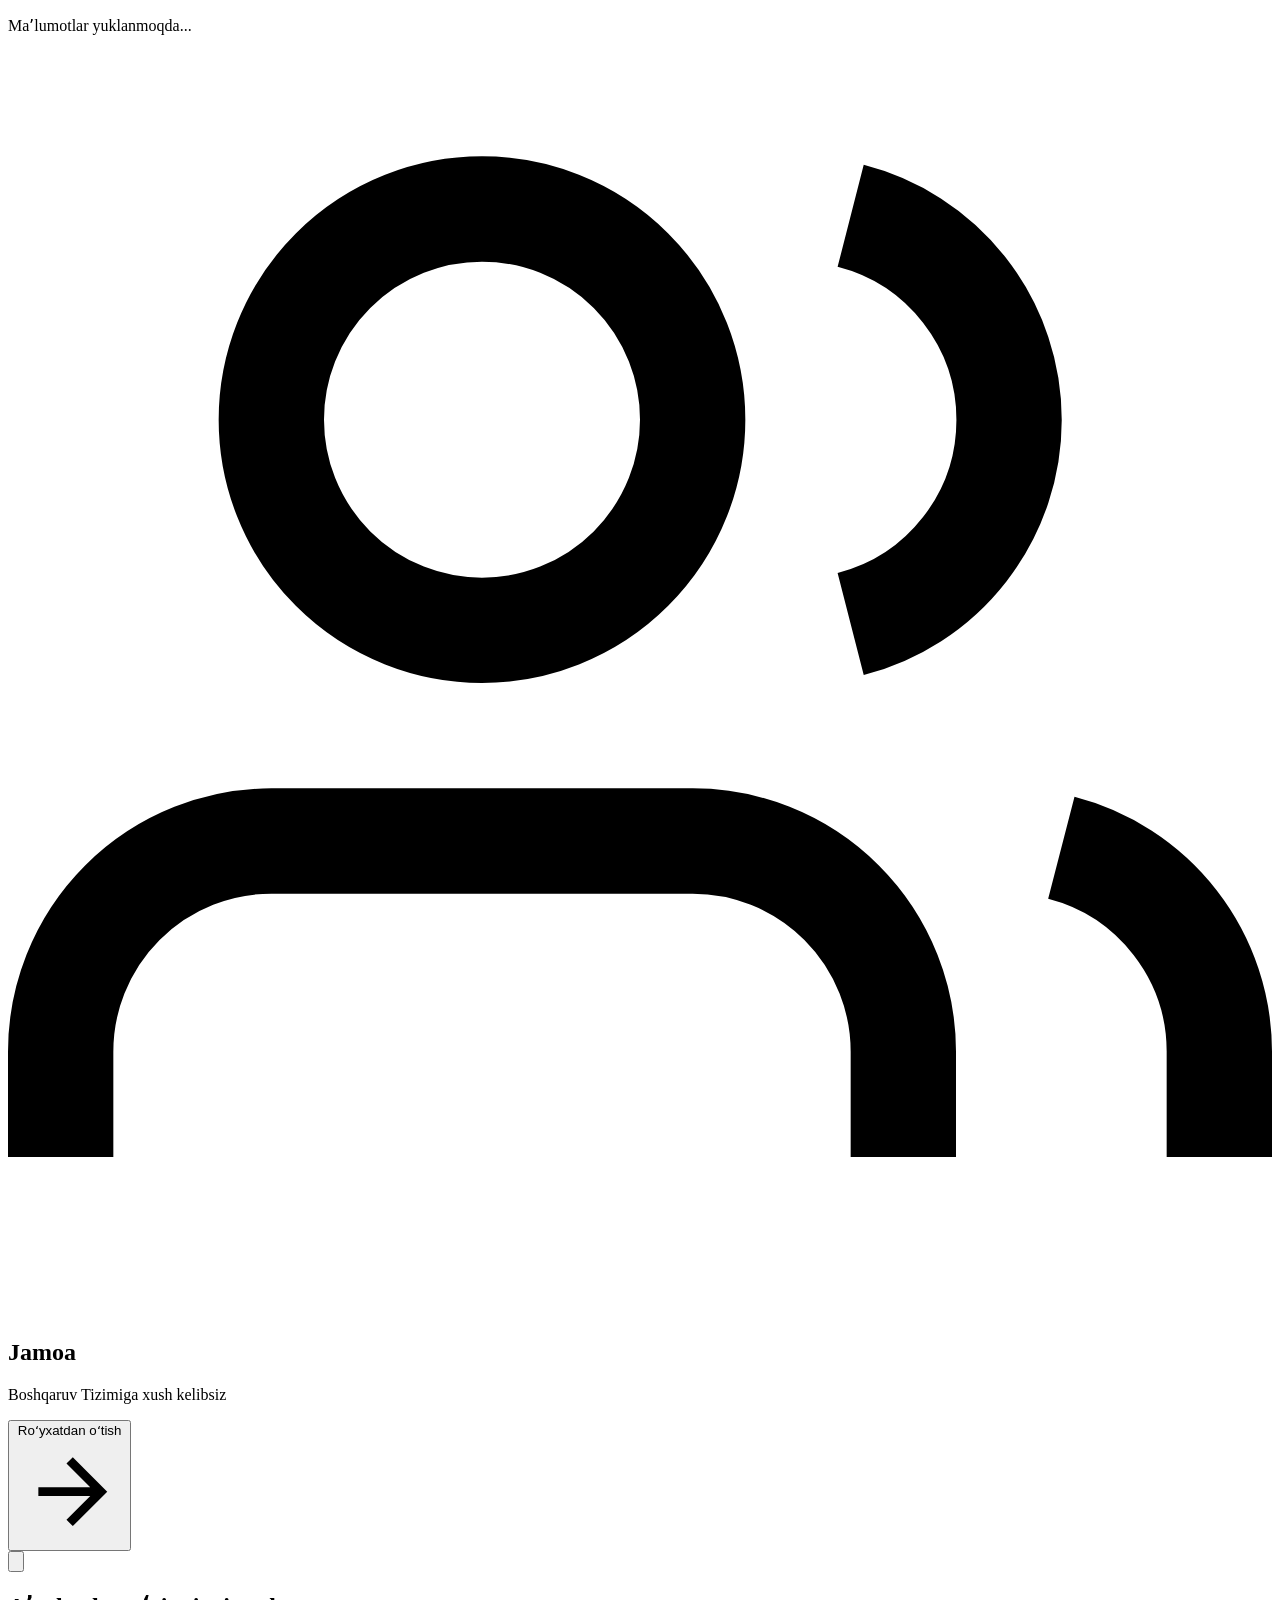
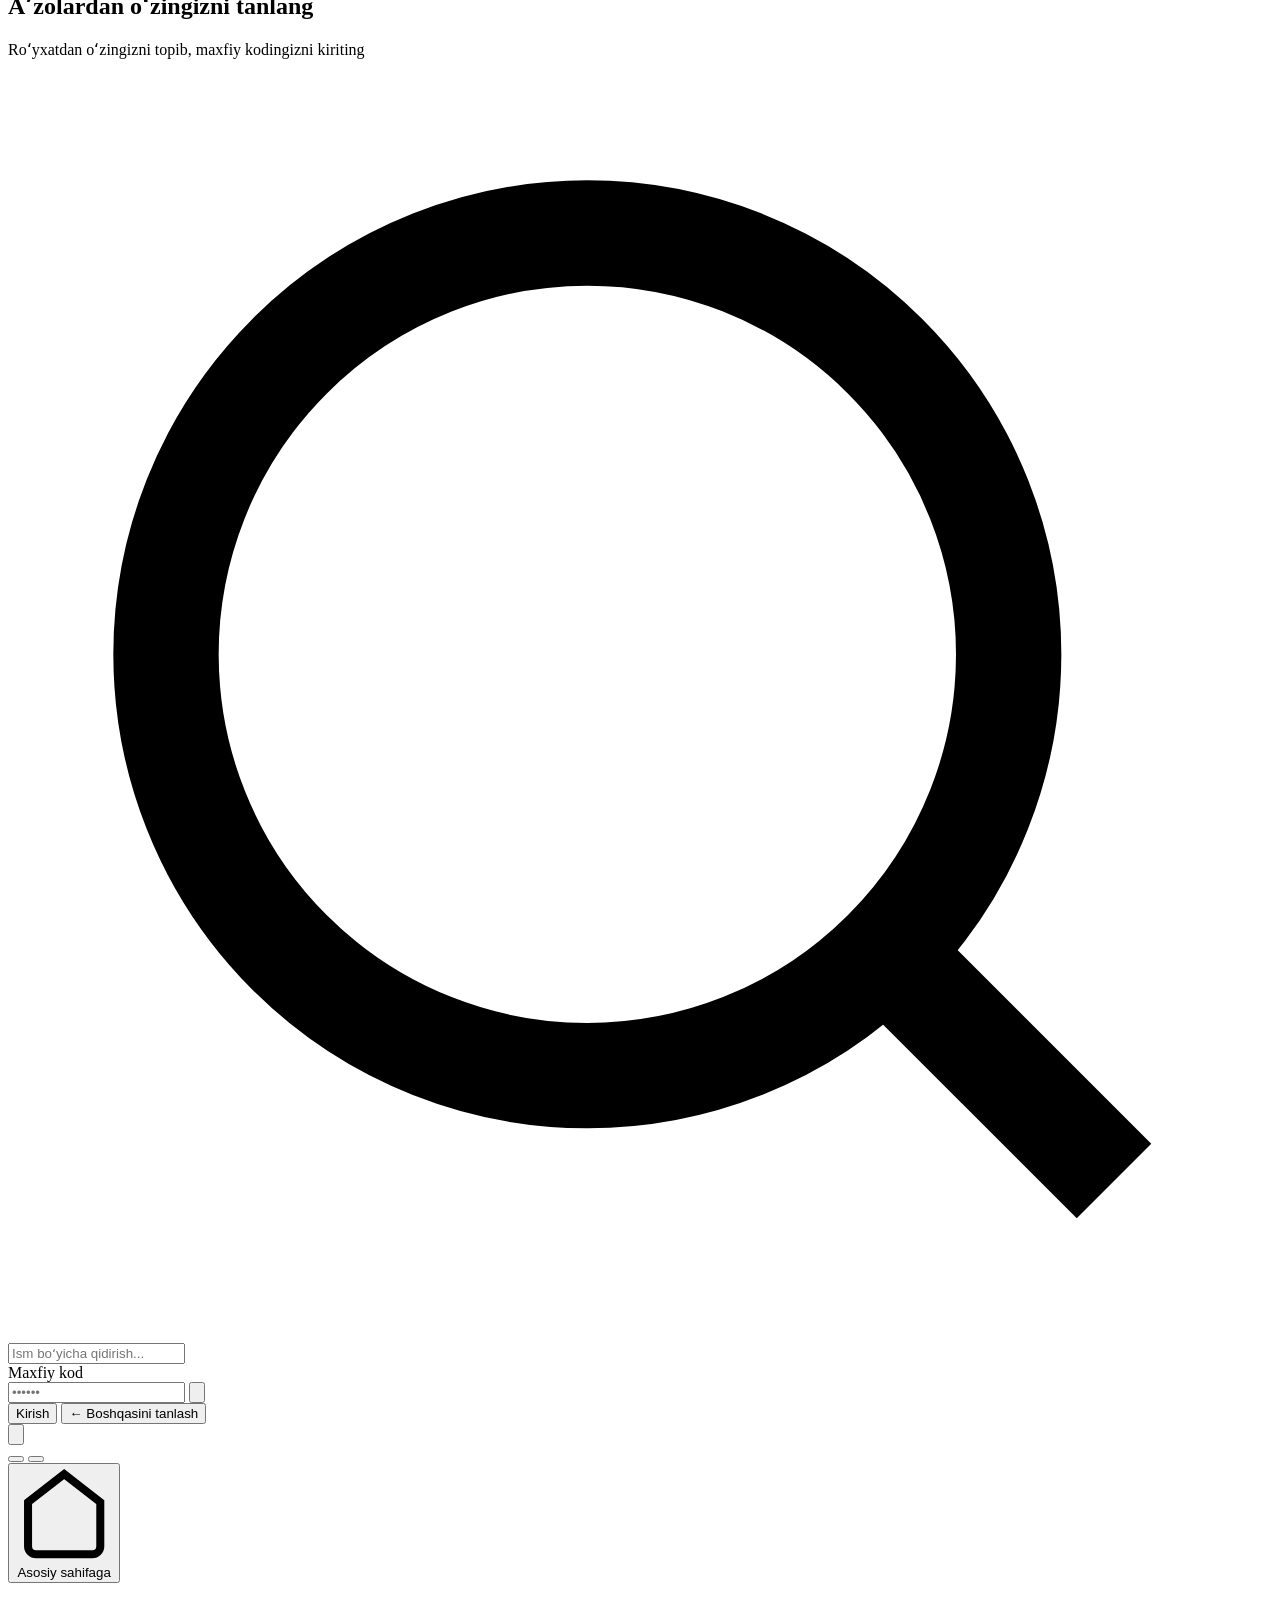
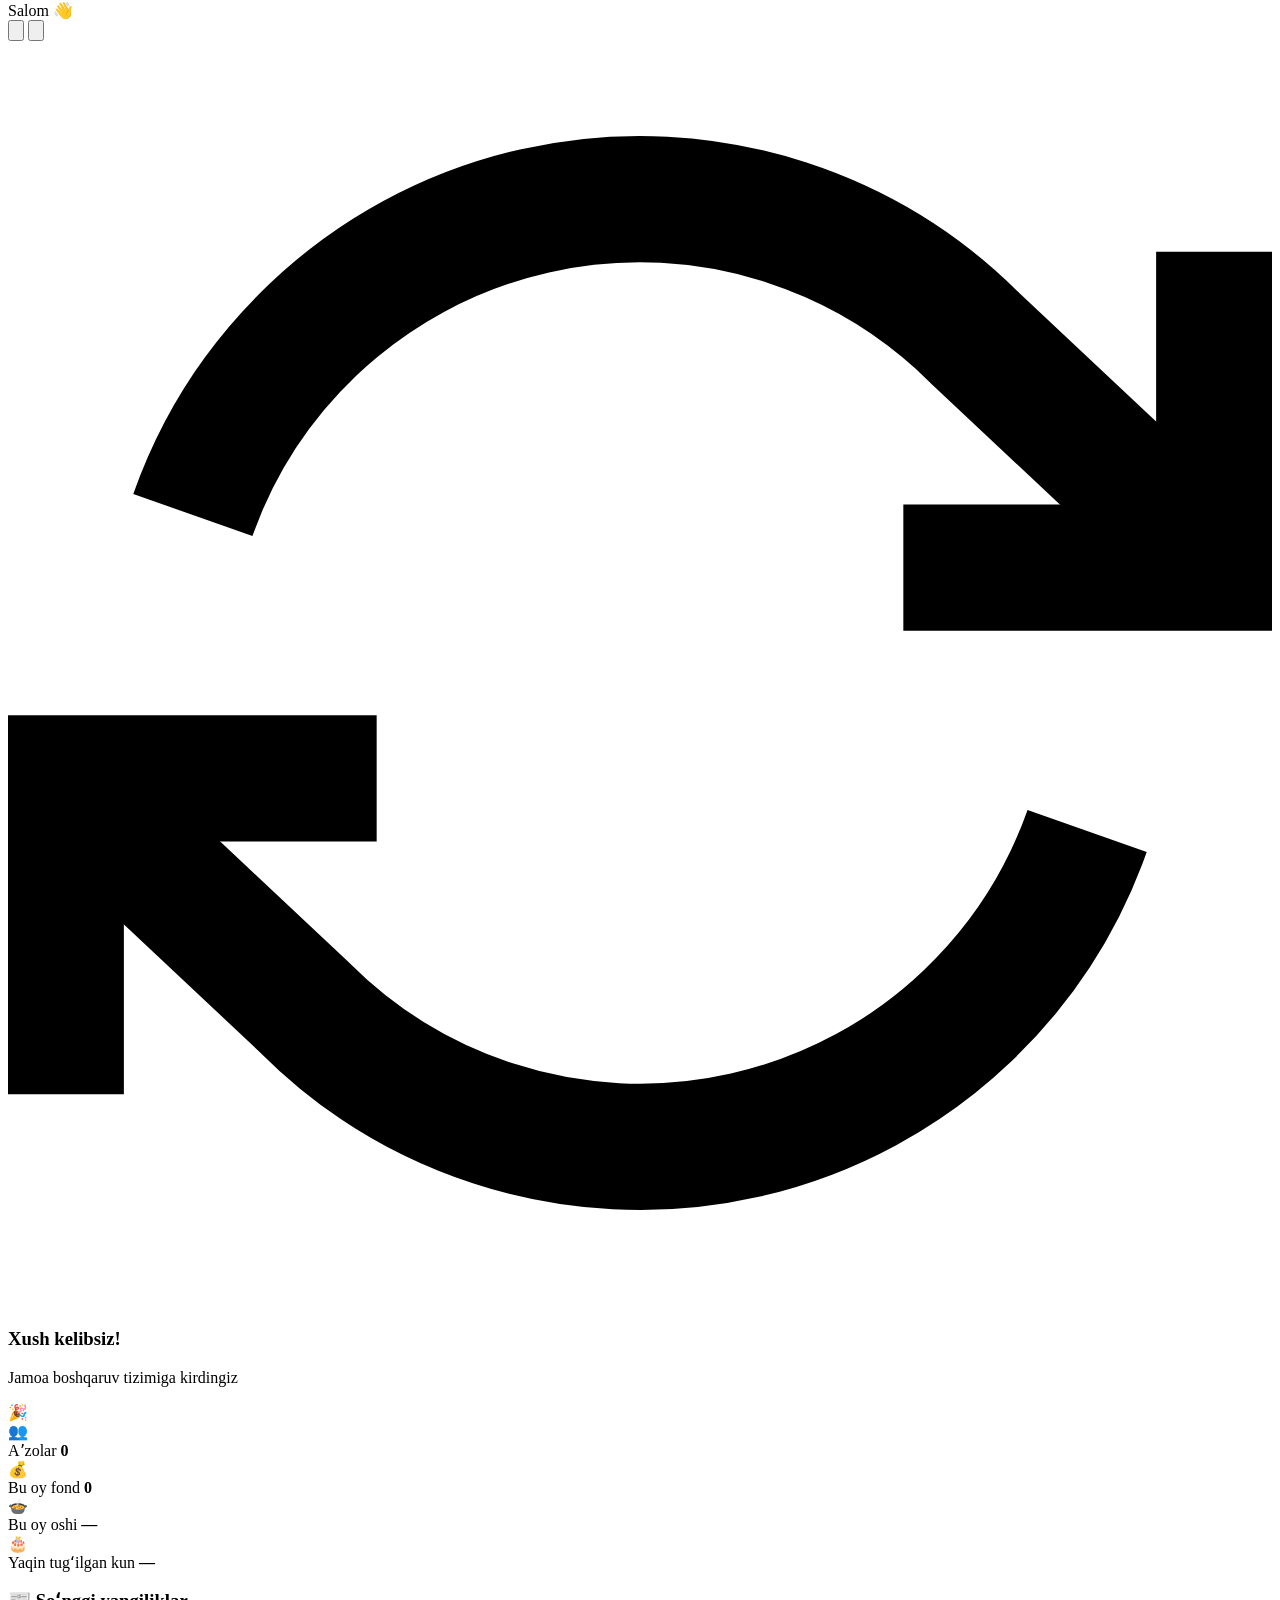
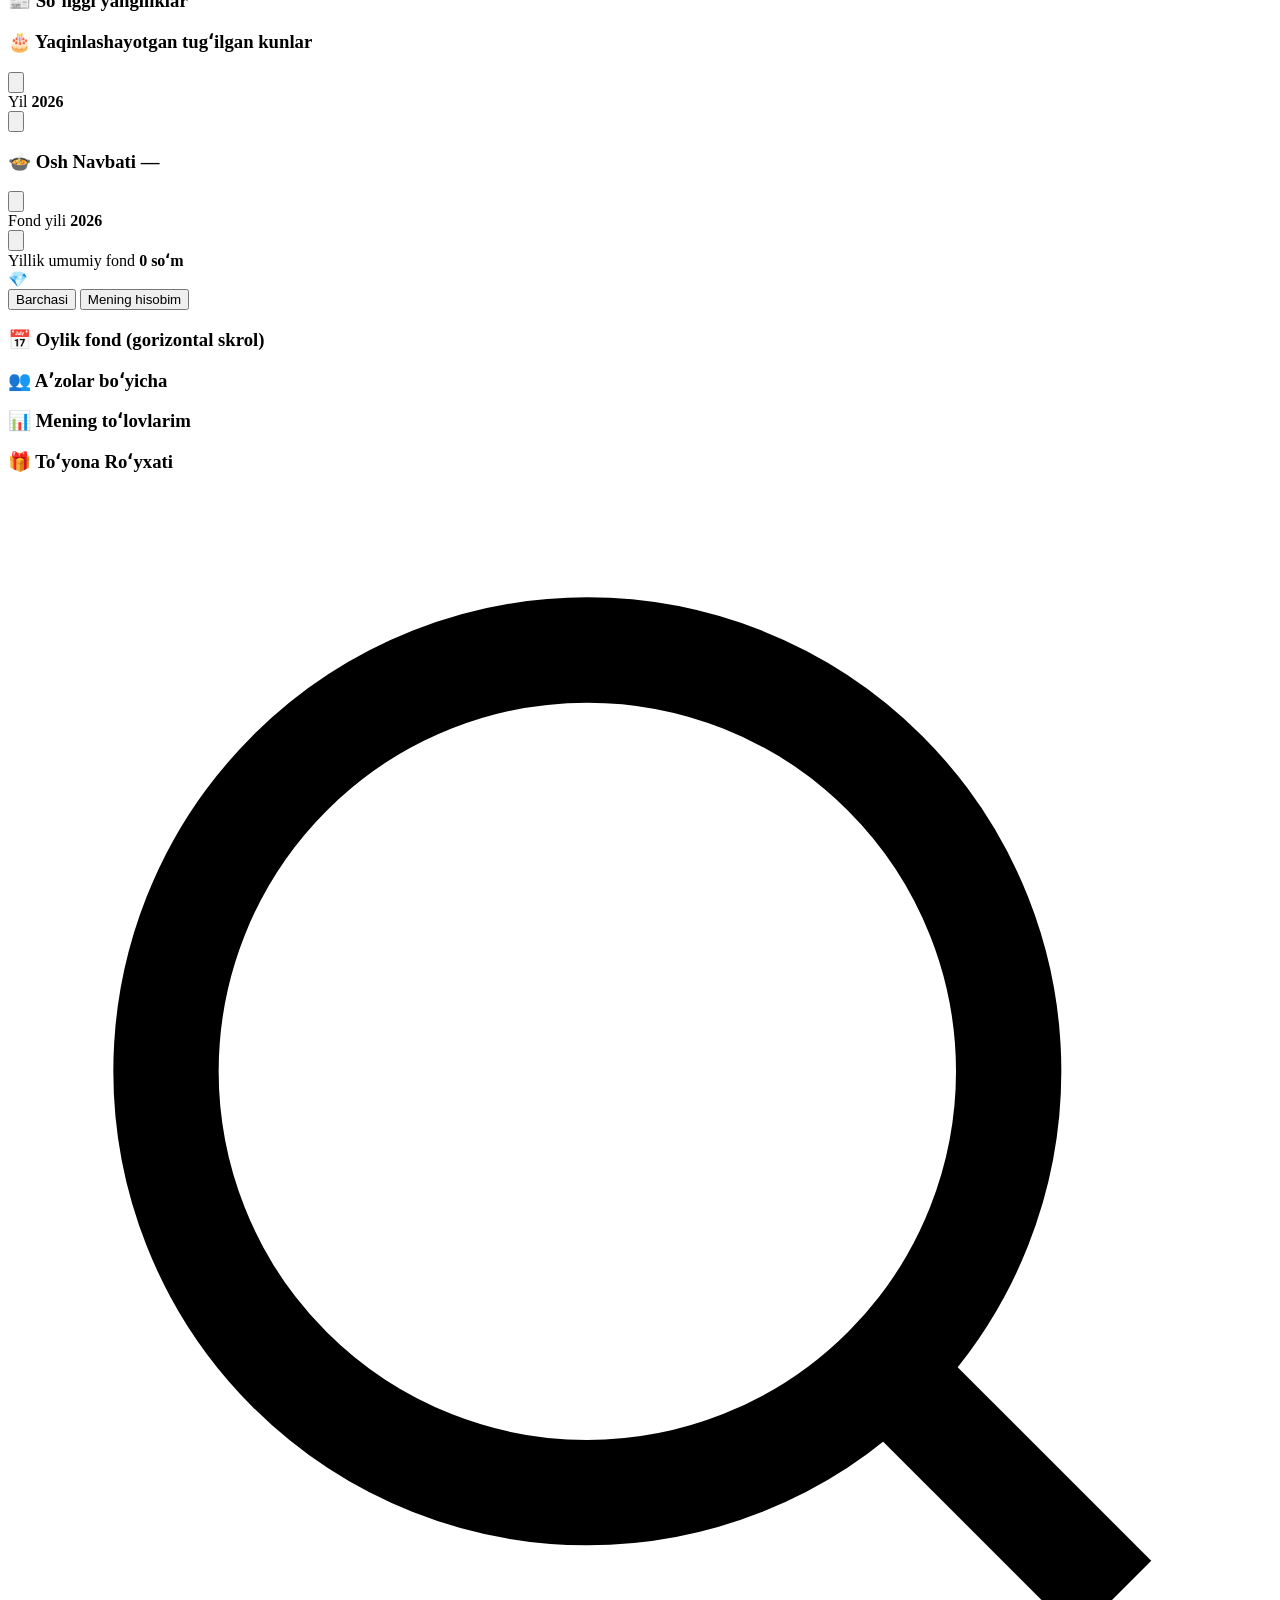
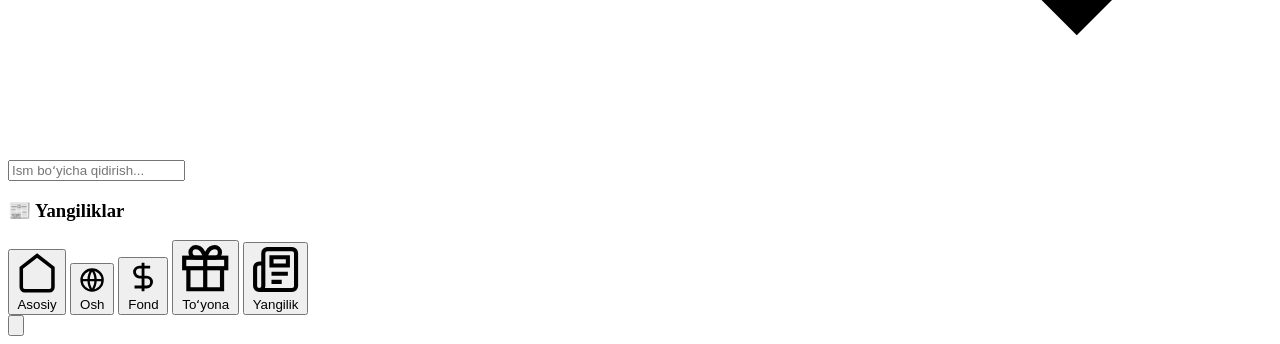
==== index.html @ 179783a8 "Add files via upload" ====
<!DOCTYPE html>
<html lang="uz">
<head>
  <meta charset="UTF-8" />
  <meta name="viewport" content="width=device-width, initial-scale=1.0, maximum-scale=1.0, user-scalable=no" />
  <meta name="theme-color" content="#0f172a" />

  <!-- KESH BOSHQARUVI: index.html HECH QACHON keshlanmaydi. Shunda kod (css/js)
       o'zgarsa, saytga qayta kirilganda brauzer eng yangi versiyani oladi.
       Statik fayllar (css/js/rasm) esa Service Worker orqali keshlanadi. -->
  <meta http-equiv="Cache-Control" content="no-cache, no-store, must-revalidate" />
  <meta http-equiv="Pragma" content="no-cache" />
  <meta http-equiv="Expires" content="0" />

  <title>Jamoa — Boshqaruv Tizimi</title>
  <link rel="preconnect" href="https://fonts.googleapis.com">
  <link rel="preconnect" href="https://fonts.gstatic.com" crossorigin>
  <link href="https://fonts.googleapis.com/css2?family=Inter:wght@400;500;600;700;800&display=swap" rel="stylesheet">
  <!-- ?v= versiya — CONFIG.APP_VERSION bilan bir xil. Stilni o'zgartirganda
       config.js dagi APP_VERSION va bu yerdagi v= raqamini oshiring. -->
  <link rel="stylesheet" href="css/style.css?v=2.0.0" />
</head>
<body>

  <!-- =========== LOADER =========== -->
  <div id="loader" class="loader">
    <div class="loader-circle"></div>
    <p>Maʼlumotlar yuklanmoqda...</p>
  </div>

  <!-- =========== LOGIN SCREEN =========== -->
  <section id="login-screen" class="screen hidden">
    <div class="login-bg"></div>
    <div class="login-card">
      <div class="login-logo">
        <div class="logo-circle">
          <svg viewBox="0 0 24 24" fill="none" stroke="currentColor" stroke-width="2">
            <path d="M17 21v-2a4 4 0 00-4-4H5a4 4 0 00-4 4v2"></path>
            <circle cx="9" cy="7" r="4"></circle>
            <path d="M23 21v-2a4 4 0 00-3-3.87"></path>
            <path d="M16 3.13a4 4 0 010 7.75"></path>
          </svg>
        </div>
        <h1>Jamoa</h1>
        <p>Boshqaruv Tizimiga xush kelibsiz</p>
      </div>

      <button id="open-register" class="btn-primary">
        <span>Roʻyxatdan oʻtish</span>
        <svg viewBox="0 0 24 24" fill="none" stroke="currentColor" stroke-width="2"><path d="M5 12h14M12 5l7 7-7 7"/></svg>
      </button>
    </div>
  </section>

  <!-- =========== REGISTER MODAL =========== -->
  <div id="register-modal" class="modal hidden">
    <div class="modal-overlay"></div>
    <div class="modal-content register-modal">
      <button class="modal-close" data-close="register-modal">
        <svg viewBox="0 0 24 24" fill="none" stroke="currentColor" stroke-width="2"><path d="M18 6L6 18M6 6l12 12"/></svg>
      </button>
      <h2>Aʼzolardan oʻzingizni tanlang</h2>
      <p class="modal-sub">Roʻyxatdan oʻzingizni topib, maxfiy kodingizni kiriting</p>

      <div class="search-box">
        <svg viewBox="0 0 24 24" fill="none" stroke="currentColor" stroke-width="2"><circle cx="11" cy="11" r="8"/><path d="M21 21l-4.35-4.35"/></svg>
        <input type="text" id="member-search" placeholder="Ism boʻyicha qidirish..." />
      </div>

      <div id="member-list" class="member-list"></div>

      <div id="password-step" class="password-step hidden">
        <div class="selected-member" id="selected-member-info"></div>
        <label>Maxfiy kod</label>
        <div class="password-input-wrap">
          <input type="password" id="password-input" placeholder="••••••" />
          <button id="toggle-password" class="toggle-eye">
            <svg viewBox="0 0 24 24" fill="none" stroke="currentColor" stroke-width="2"><path d="M1 12s4-8 11-8 11 8 11 8-4 8-11 8-11-8-11-8z"/><circle cx="12" cy="12" r="3"/></svg>
          </button>
        </div>
        <div id="password-error" class="error-text"></div>
        <button id="login-btn" class="btn-primary">
          <span>Kirish</span>
        </button>
        <button id="back-to-list" class="btn-text">← Boshqasini tanlash</button>
      </div>
    </div>
  </div>

  <!-- =========== SPLASH STORIES =========== -->
  <section id="splash-stories" class="screen hidden">
    <div class="stories-progress" id="stories-progress"></div>
    <button class="stories-close" id="stories-close">
      <svg viewBox="0 0 24 24" fill="none" stroke="currentColor" stroke-width="2"><path d="M18 6L6 18M6 6l12 12"/></svg>
    </button>
    <div class="stories-container" id="stories-container"></div>
    <button class="stories-tap-left" id="stories-prev"></button>
    <button class="stories-tap-right" id="stories-next"></button>
    <div class="stories-bottom">
      <button id="stories-to-home" class="stories-home-btn">
        <svg viewBox="0 0 24 24" fill="none" stroke="currentColor" stroke-width="2"><path d="M3 9l9-7 9 7v11a2 2 0 01-2 2H5a2 2 0 01-2-2z"/></svg>
        Asosiy sahifaga
      </button>
    </div>
  </section>

  <!-- =========== MAIN APP =========== -->
  <main id="app" class="screen hidden">

    <!-- Header -->
    <header class="app-header">
      <div class="header-user" id="header-user">
        <img id="header-avatar" src="" alt="" />
        <div>
          <span class="header-hi">Salom 👋</span>
          <strong id="header-name"></strong>
        </div>
      </div>
      <div class="header-actions">
        <!-- Yangilash (refresh) tugmasi — logout yonida -->
        <button id="refresh-btn" class="header-action" title="Yangilash">
          <svg viewBox="0 0 24 24" fill="none" stroke="currentColor" stroke-width="2"><path d="M23 4v6h-6M1 20v-6h6"/><path d="M3.51 9a9 9 0 0114.85-3.36L23 10M1 14l4.64 4.36A9 9 0 0020.49 15"/></svg>
        </button>
        <button id="logout-btn" class="header-action" title="Chiqish">
          <svg viewBox="0 0 24 24" fill="none" stroke="currentColor" stroke-width="2"><path d="M9 21H5a2 2 0 01-2-2V5a2 2 0 012-2h4M16 17l5-5-5-5M21 12H9"/></svg>
        </button>
      </div>
    </header>

    <!-- =========== PULL-TO-REFRESH INDIKATORI (yumaloq) =========== -->
    <div id="ptr-indicator" class="ptr-indicator">
      <div class="ptr-circle">
        <svg viewBox="0 0 24 24" fill="none" stroke="currentColor" stroke-width="2.4"><path d="M23 4v6h-6M1 20v-6h6"/><path d="M3.51 9a9 9 0 0114.85-3.36L23 10M1 14l4.64 4.36A9 9 0 0020.49 15"/></svg>
      </div>
    </div>

    <!-- =========== HOME PAGE =========== -->
    <section class="page active" id="page-home">
      <div class="page-pad">
        <div class="welcome-card">
          <div>
            <h3>Xush kelibsiz!</h3>
            <p id="welcome-text">Jamoa boshqaruv tizimiga kirdingiz</p>
          </div>
          <div class="welcome-emoji">🎉</div>
        </div>

        <div class="stats-grid">
          <div class="stat-card stat-blue">
            <div class="stat-icon">👥</div>
            <div class="stat-info">
              <span class="stat-label">Aʼzolar</span>
              <strong id="stat-members">0</strong>
            </div>
          </div>
          <div class="stat-card stat-green">
            <div class="stat-icon">💰</div>
            <div class="stat-info">
              <span class="stat-label">Bu oy fond</span>
              <strong id="stat-fund">0</strong>
            </div>
          </div>
          <div class="stat-card stat-orange">
            <div class="stat-icon">🍲</div>
            <div class="stat-info">
              <span class="stat-label">Bu oy oshi</span>
              <strong id="stat-osh">—</strong>
            </div>
          </div>
          <div class="stat-card stat-purple">
            <div class="stat-icon">🎂</div>
            <div class="stat-info">
              <span class="stat-label">Yaqin tugʻilgan kun</span>
              <strong id="stat-bday">—</strong>
            </div>
          </div>
        </div>

        <div class="section-title">
          <h3>📰 Soʻnggi yangiliklar</h3>
        </div>
        <div id="home-news" class="home-news"></div>

        <div class="section-title">
          <h3>🎂 Yaqinlashayotgan tugʻilgan kunlar</h3>
        </div>
        <div id="home-bdays" class="home-bdays"></div>
      </div>
    </section>

    <!-- =========== OSH NAVBATI =========== -->
    <section class="page" id="page-osh">
      <div class="page-pad">
        <div class="year-switcher">
          <button class="year-btn" data-dir="-1">
            <svg viewBox="0 0 24 24" fill="none" stroke="currentColor" stroke-width="2"><path d="M15 18l-6-6 6-6"/></svg>
          </button>
          <div class="year-label">
            <span class="year-title">Yil</span>
            <strong id="osh-year">2026</strong>
          </div>
          <button class="year-btn" data-dir="1">
            <svg viewBox="0 0 24 24" fill="none" stroke="currentColor" stroke-width="2"><path d="M9 18l6-6-6-6"/></svg>
          </button>
        </div>

        <div class="section-title">
          <h3>🍲 Osh Navbati — <span id="osh-year-2"></span></h3>
        </div>

        <div id="osh-list" class="osh-list"></div>
      </div>
    </section>

    <!-- =========== FOND =========== -->
    <section class="page" id="page-fond">
      <div class="page-pad">
        <div class="year-switcher">
          <button class="year-btn" data-dir="-1" data-target="fond">
            <svg viewBox="0 0 24 24" fill="none" stroke="currentColor" stroke-width="2"><path d="M15 18l-6-6 6-6"/></svg>
          </button>
          <div class="year-label">
            <span class="year-title">Fond yili</span>
            <strong id="fond-year">2026</strong>
          </div>
          <button class="year-btn" data-dir="1" data-target="fond">
            <svg viewBox="0 0 24 24" fill="none" stroke="currentColor" stroke-width="2"><path d="M9 18l6-6-6-6"/></svg>
          </button>
        </div>

        <div class="fond-total-card">
          <div>
            <span class="fond-total-label">Yillik umumiy fond</span>
            <strong id="fond-total">0 soʻm</strong>
          </div>
          <div class="fond-total-icon">💎</div>
        </div>

        <div class="tabs">
          <button class="tab active" data-tab="all">Barchasi</button>
          <button class="tab" data-tab="me">Mening hisobim</button>
        </div>

        <!-- Barchasi tabi -->
        <div id="fond-all" class="fond-tab active">
          <div class="section-title">
            <h3>📅 Oylik fond (gorizontal skrol)</h3>
          </div>
          <div id="fond-months" class="fond-months"></div>

          <div class="section-title">
            <h3>👥 Aʼzolar boʻyicha</h3>
          </div>
          <div id="fond-members" class="fond-members"></div>
        </div>

        <!-- Mening hisobim -->
        <div id="fond-me" class="fond-tab">
          <div class="section-title"><h3>📊 Mening toʻlovlarim</h3></div>
          <div id="fond-me-list" class="fond-me-list"></div>
        </div>
      </div>
    </section>

    <!-- =========== TO'YONA =========== -->
    <section class="page" id="page-toyona">
      <div class="page-pad">
        <div class="section-title">
          <h3>🎁 Toʻyona Roʻyxati</h3>
        </div>
        <div class="search-box">
          <svg viewBox="0 0 24 24" fill="none" stroke="currentColor" stroke-width="2"><circle cx="11" cy="11" r="8"/><path d="M21 21l-4.35-4.35"/></svg>
          <input type="text" id="toyona-search" placeholder="Ism boʻyicha qidirish..." />
        </div>
        <div id="toyona-list" class="toyona-list"></div>
      </div>
    </section>

    <!-- =========== YANGILIKLAR =========== -->
    <section class="page" id="page-news">
      <div class="page-pad">
        <div class="section-title">
          <h3>📰 Yangiliklar</h3>
        </div>
        <div id="news-list" class="news-list"></div>
      </div>
    </section>

    <!-- =========== BOTTOM NAVIGATION =========== -->
    <nav class="bottom-nav">
      <button class="nav-btn active" data-page="home">
        <svg viewBox="0 0 24 24" fill="none" stroke="currentColor" stroke-width="2"><path d="M3 9l9-7 9 7v11a2 2 0 01-2 2H5a2 2 0 01-2-2z"/></svg>
        <span>Asosiy</span>
      </button>
      <button class="nav-btn" data-page="osh">
        <svg viewBox="0 0 24 24" fill="none" stroke="currentColor" stroke-width="2"><circle cx="12" cy="12" r="9"/><path d="M3 12h18M12 3a15 15 0 010 18M12 3a15 15 0 000 18"/></svg>
        <span>Osh</span>
      </button>
      <button class="nav-btn" data-page="fond">
        <svg viewBox="0 0 24 24" fill="none" stroke="currentColor" stroke-width="2"><path d="M12 2v20M17 5H9.5a3.5 3.5 0 000 7h5a3.5 3.5 0 010 7H6"/></svg>
        <span>Fond</span>
      </button>
      <button class="nav-btn" data-page="toyona">
        <svg viewBox="0 0 24 24" fill="none" stroke="currentColor" stroke-width="2"><polyline points="20 12 20 22 4 22 4 12"/><rect x="2" y="7" width="20" height="5"/><line x1="12" y1="22" x2="12" y2="7"/><path d="M12 7H7.5a2.5 2.5 0 010-5C11 2 12 7 12 7zM12 7h4.5a2.5 2.5 0 000-5C13 2 12 7 12 7z"/></svg>
        <span>Toʻyona</span>
      </button>
      <button class="nav-btn" data-page="news">
        <svg viewBox="0 0 24 24" fill="none" stroke="currentColor" stroke-width="2"><path d="M4 22h16a2 2 0 002-2V4a2 2 0 00-2-2H8a2 2 0 00-2 2v16a2 2 0 01-2 2zm0 0a2 2 0 01-2-2v-9c0-1.1.9-2 2-2h2"/><path d="M18 14h-8M15 18h-5M10 6h8v4h-8V6z"/></svg>
        <span>Yangilik</span>
      </button>
    </nav>
  </main>

  <!-- =========== MEMBER DETAIL MODAL =========== -->
  <div id="member-modal" class="modal hidden">
    <div class="modal-overlay" data-close="member-modal"></div>
    <div class="modal-content member-modal-content">
      <button class="modal-close" data-close="member-modal">
        <svg viewBox="0 0 24 24" fill="none" stroke="currentColor" stroke-width="2"><path d="M18 6L6 18M6 6l12 12"/></svg>
      </button>
      <div id="member-modal-body"></div>
    </div>
  </div>

  <!-- =========== TOAST =========== -->
  <div id="toast" class="toast hidden"></div>

  <!-- ?v= versiya — kod o'zgarganda APP_VERSION bilan birga oshiring -->
  <script src="js/config.js?v=2.0.0"></script>
  <script src="js/data.js?v=2.0.0"></script>
  <script src="js/app.js?v=2.0.0"></script>

  <!-- =========== SERVICE WORKER =========== -->
  <!-- Statik fayllar (rasm, css, js) keshlanadi (tez ochiladi va offline ishlaydi),
       Google Sheets ma'lumotlari esa HAR DOIM tarmoqdan (yangi) olinadi.
       Kod o'zgarsa SW yangilanadi va saytga qayta kirilganda yangi versiya ko'rinadi. -->
  <script>
    if ('serviceWorker' in navigator) {
      window.addEventListener('load', () => {
        navigator.serviceWorker.register('sw.js').then(reg => {
          // Yangi versiya topilsa — darhol yangilash
          reg.addEventListener('updatefound', () => {
            const nw = reg.installing;
            if (!nw) return;
            nw.addEventListener('statechange', () => {
              if (nw.state === 'installed' && navigator.serviceWorker.controller) {
                // Yangi statik fayllar tayyor — keyingi yuklashda avtomatik ko'rinadi
                console.log('Yangi versiya o’rnatildi. Sahifa qayta yuklanganda faollashadi.');
              }
            });
          });
        }).catch(err => console.warn('SW register xato:', err));

        // Yangi SW boshqaruvni olganda sahifani bir marta avtomatik yangilash
        let _reloaded = false;
        navigator.serviceWorker.addEventListener('controllerchange', () => {
          if (_reloaded) return;
          _reloaded = true;
          location.reload();
        });
      });
    }
  </script>
</body>
</html>
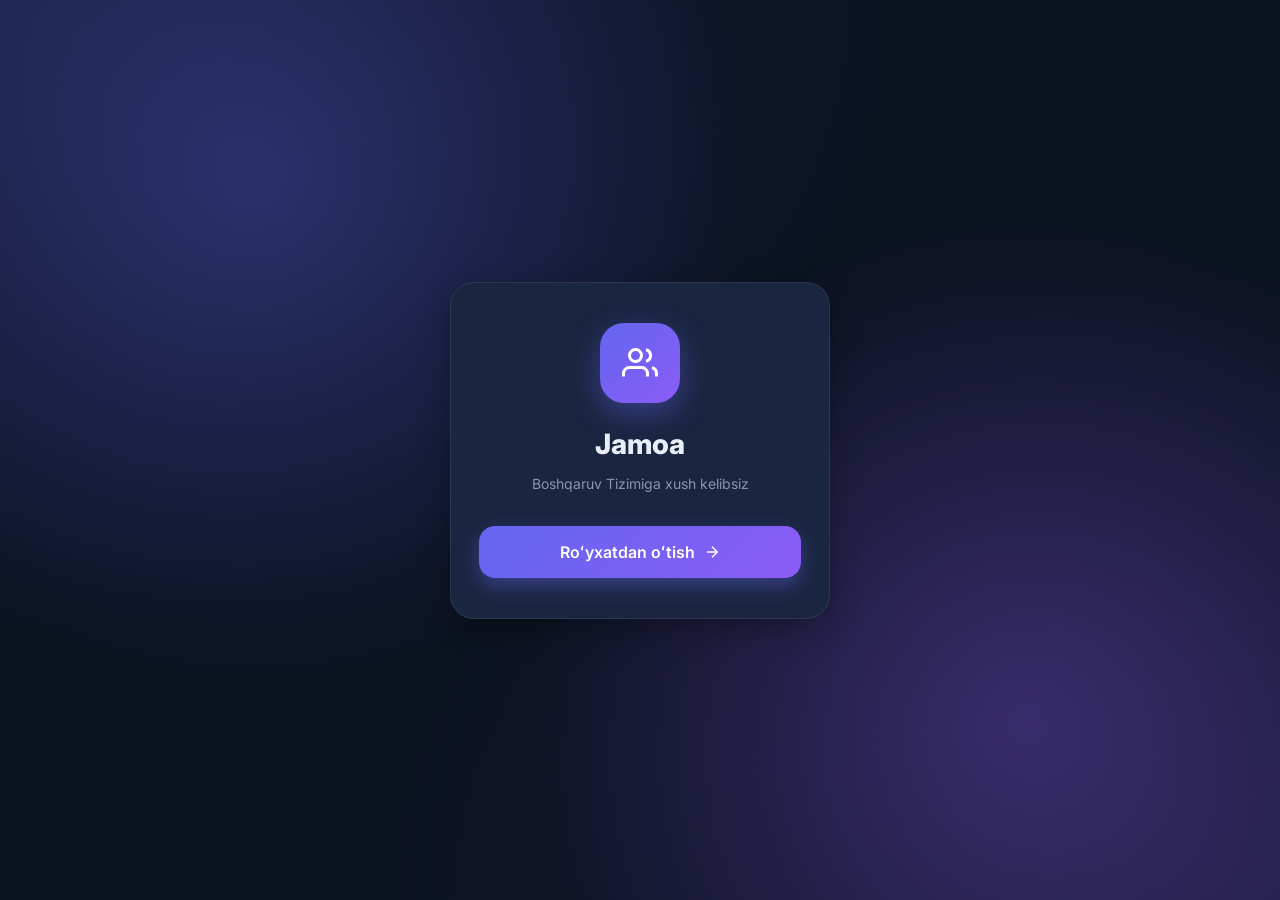
==== commit cb5720dd: "Add files via upload" ====
--- a/index.html
+++ b/index.html
@@ -2,7 +2,7 @@
 <html lang="uz">
 <head>
   <meta charset="UTF-8" />
-  <meta name="viewport" content="width=device-width, initial-scale=1.0, maximum-scale=1.0, user-scalable=no" />
+  <meta name="viewport" content="width=device-width, initial-scale=1.0, maximum-scale=1.0, user-scalable=no, viewport-fit=cover" />
   <meta name="theme-color" content="#0f172a" />
 
   <!-- KESH BOSHQARUVI: index.html HECH QACHON keshlanmaydi. Shunda kod (css/js)
@@ -18,7 +18,7 @@
   <link href="https://fonts.googleapis.com/css2?family=Inter:wght@400;500;600;700;800&display=swap" rel="stylesheet">
   <!-- ?v= versiya — CONFIG.APP_VERSION bilan bir xil. Stilni o'zgartirganda
        config.js dagi APP_VERSION va bu yerdagi v= raqamini oshiring. -->
-  <link rel="stylesheet" href="css/style.css?v=2.0.0" />
+  <link rel="stylesheet" href="css/style.css?v=2.1.0" />
 </head>
 <body>
 
@@ -73,7 +73,7 @@
         <div class="selected-member" id="selected-member-info"></div>
         <label>Maxfiy kod</label>
         <div class="password-input-wrap">
-          <input type="password" id="password-input" placeholder="••••••" />
+          <input type="password" id="password-input" placeholder="••••••" inputmode="numeric" pattern="[0-9]*" autocomplete="one-time-code" />
           <button id="toggle-password" class="toggle-eye">
             <svg viewBox="0 0 24 24" fill="none" stroke="currentColor" stroke-width="2"><path d="M1 12s4-8 11-8 11 8 11 8-4 8-11 8-11-8-11-8z"/><circle cx="12" cy="12" r="3"/></svg>
           </button>
@@ -326,9 +326,9 @@
   <div id="toast" class="toast hidden"></div>
 
   <!-- ?v= versiya — kod o'zgarganda APP_VERSION bilan birga oshiring -->
-  <script src="js/config.js?v=2.0.0"></script>
-  <script src="js/data.js?v=2.0.0"></script>
-  <script src="js/app.js?v=2.0.0"></script>
+  <script src="js/config.js?v=2.1.0"></script>
+  <script src="js/data.js?v=2.1.0"></script>
+  <script src="js/app.js?v=2.1.0"></script>
 
   <!-- =========== SERVICE WORKER =========== -->
   <!-- Statik fayllar (rasm, css, js) keshlanadi (tez ochiladi va offline ishlaydi),
--- a/css/style.css
+++ b/css/style.css
@@ -0,0 +1,1408 @@
+/* ============================================
+   JAMOA APP — Professional Mobile-First CSS
+   ============================================ */
+
+* { margin: 0; padding: 0; box-sizing: border-box; -webkit-tap-highlight-color: transparent; }
+
+:root {
+  --bg: #0b1220;
+  --bg-soft: #111a2e;
+  --card: #1a2540;
+  --card-2: #243150;
+  --text: #e8edf7;
+  --muted: #8a94ad;
+  --accent: #6366f1;
+  --accent-2: #8b5cf6;
+  --accent-glow: rgba(99, 102, 241, 0.4);
+  --green: #10b981;
+  --orange: #f59e0b;
+  --red: #ef4444;
+  --blue: #3b82f6;
+  --purple: #a855f7;
+  --border: rgba(255, 255, 255, 0.08);
+  --radius: 16px;
+  --radius-sm: 10px;
+  --shadow: 0 10px 30px rgba(0,0,0,0.3);
+}
+
+html, body {
+  height: 100%;
+  font-family: 'Inter', -apple-system, BlinkMacSystemFont, sans-serif;
+  background: var(--bg);
+  color: var(--text);
+  overflow-x: hidden;
+  font-size: 15px;
+  line-height: 1.5;
+}
+
+body {
+  background: 
+    radial-gradient(ellipse at top left, rgba(99,102,241,0.15), transparent 50%),
+    radial-gradient(ellipse at bottom right, rgba(139,92,246,0.12), transparent 50%),
+    var(--bg);
+  min-height: 100vh;
+}
+
+button { font-family: inherit; cursor: pointer; border: none; background: none; color: inherit; }
+input { font-family: inherit; }
+svg { width: 1em; height: 1em; }
+
+.hidden { display: none !important; }
+
+/* ============================================
+   LOADER
+   ============================================ */
+.loader {
+  position: fixed;
+  inset: 0;
+  background: var(--bg);
+  display: flex;
+  align-items: center;
+  justify-content: center;
+  flex-direction: column;
+  gap: 16px;
+  z-index: 9999;
+}
+.loader-circle {
+  width: 50px; height: 50px;
+  border: 3px solid var(--border);
+  border-top-color: var(--accent);
+  border-radius: 50%;
+  animation: spin 0.8s linear infinite;
+}
+@keyframes spin { to { transform: rotate(360deg); } }
+.loader p { color: var(--muted); font-size: 14px; }
+
+/* ============================================
+   SCREENS
+   ============================================ */
+.screen {
+  min-height: 100vh;
+  width: 100%;
+  position: relative;
+}
+
+/* ============================================
+   LOGIN
+   ============================================ */
+#login-screen {
+  display: flex;
+  align-items: center;
+  justify-content: center;
+  padding: 24px;
+  position: relative;
+}
+.login-bg {
+  position: absolute; inset: 0;
+  background: 
+    radial-gradient(circle at 20% 20%, rgba(99,102,241,0.3), transparent 40%),
+    radial-gradient(circle at 80% 80%, rgba(139,92,246,0.3), transparent 40%);
+  pointer-events: none;
+}
+.login-card {
+  position: relative;
+  width: 100%;
+  max-width: 380px;
+  text-align: center;
+  background: var(--card);
+  padding: 40px 28px;
+  border-radius: 24px;
+  border: 1px solid var(--border);
+  box-shadow: var(--shadow);
+}
+.logo-circle {
+  width: 80px; height: 80px;
+  margin: 0 auto 20px;
+  background: linear-gradient(135deg, var(--accent), var(--accent-2));
+  border-radius: 24px;
+  display: flex;
+  align-items: center;
+  justify-content: center;
+  box-shadow: 0 10px 30px var(--accent-glow);
+  font-size: 36px;
+  color: white;
+}
+.login-logo h1 {
+  font-size: 28px;
+  font-weight: 800;
+  margin-bottom: 8px;
+}
+.login-logo p {
+  color: var(--muted);
+  font-size: 14px;
+  margin-bottom: 32px;
+}
+
+.btn-primary {
+  width: 100%;
+  background: linear-gradient(135deg, var(--accent), var(--accent-2));
+  color: white;
+  padding: 16px 24px;
+  border-radius: var(--radius);
+  font-size: 16px;
+  font-weight: 600;
+  display: flex;
+  align-items: center;
+  justify-content: center;
+  gap: 8px;
+  transition: all 0.2s;
+  box-shadow: 0 8px 20px var(--accent-glow);
+}
+.btn-primary:active { transform: scale(0.98); }
+.btn-primary svg { font-size: 18px; }
+
+.btn-text {
+  background: none;
+  color: var(--muted);
+  padding: 12px;
+  font-size: 14px;
+  margin-top: 12px;
+  width: 100%;
+}
+
+/* ============================================
+   MODAL
+   ============================================ */
+.modal {
+  position: fixed;
+  inset: 0;
+  z-index: 1000;
+  display: flex;
+  align-items: flex-end;
+  justify-content: center;
+}
+.modal-overlay {
+  position: absolute;
+  inset: 0;
+  background: rgba(0,0,0,0.7);
+  backdrop-filter: blur(8px);
+  animation: fadeIn 0.2s;
+}
+@keyframes fadeIn { from { opacity: 0; } to { opacity: 1; } }
+.modal-content {
+  position: relative;
+  width: 100%;
+  max-width: 480px;
+  background: var(--card);
+  border-radius: 24px 24px 0 0;
+  padding: 24px;
+  max-height: 90vh;
+  overflow-y: auto;
+  animation: slideUp 0.3s cubic-bezier(0.16, 1, 0.3, 1);
+  border-top: 1px solid var(--border);
+}
+@media (min-width: 481px) {
+  .modal { align-items: center; }
+  .modal-content { border-radius: 24px; max-height: 85vh; }
+}
+@keyframes slideUp { from { transform: translateY(100%); } to { transform: translateY(0); } }
+.modal-close {
+  position: absolute;
+  top: 16px; right: 16px;
+  width: 36px; height: 36px;
+  border-radius: 50%;
+  background: var(--bg-soft);
+  display: flex;
+  align-items: center;
+  justify-content: center;
+  font-size: 18px;
+  color: var(--muted);
+  z-index: 2;
+}
+.modal-content h2 {
+  font-size: 22px;
+  font-weight: 700;
+  margin-bottom: 6px;
+  padding-right: 40px;
+}
+.modal-sub {
+  color: var(--muted);
+  font-size: 14px;
+  margin-bottom: 20px;
+}
+
+/* ============================================
+   SEARCH
+   ============================================ */
+.search-box {
+  background: var(--bg-soft);
+  border: 1px solid var(--border);
+  border-radius: var(--radius);
+  padding: 12px 16px;
+  display: flex;
+  align-items: center;
+  gap: 12px;
+  margin-bottom: 16px;
+}
+.search-box svg { color: var(--muted); font-size: 18px; flex-shrink: 0; }
+.search-box input {
+  background: none;
+  border: none;
+  outline: none;
+  width: 100%;
+  color: var(--text);
+  font-size: 15px;
+}
+.search-box input::placeholder { color: var(--muted); }
+
+/* ============================================
+   MEMBER LIST (register)
+   ============================================ */
+.member-list {
+  display: flex;
+  flex-direction: column;
+  gap: 8px;
+  max-height: 50vh;
+  overflow-y: auto;
+  padding-right: 4px;
+}
+.member-item {
+  display: flex;
+  align-items: center;
+  gap: 14px;
+  padding: 12px;
+  background: var(--bg-soft);
+  border: 1px solid var(--border);
+  border-radius: 14px;
+  cursor: pointer;
+  transition: all 0.2s;
+}
+.member-item:hover, .member-item:active {
+  background: var(--card-2);
+  border-color: var(--accent);
+  transform: translateY(-1px);
+}
+.member-item img,
+.member-avatar {
+  width: 44px; height: 44px;
+  border-radius: 50%;
+  object-fit: cover;
+  background: linear-gradient(135deg, var(--accent), var(--accent-2));
+  display: flex;
+  align-items: center;
+  justify-content: center;
+  color: white;
+  font-weight: 700;
+  font-size: 16px;
+  flex-shrink: 0;
+}
+.member-item .info {
+  flex: 1;
+  min-width: 0;
+}
+.member-item .info strong {
+  display: block;
+  font-size: 15px;
+  font-weight: 600;
+  white-space: nowrap;
+  overflow: hidden;
+  text-overflow: ellipsis;
+}
+.member-item .info span {
+  font-size: 12px;
+  color: var(--muted);
+}
+
+/* ============================================
+   PASSWORD STEP
+   ============================================ */
+.password-step { display: flex; flex-direction: column; gap: 12px; }
+.selected-member {
+  display: flex;
+  align-items: center;
+  gap: 14px;
+  padding: 16px;
+  background: var(--bg-soft);
+  border-radius: var(--radius);
+  margin-bottom: 8px;
+}
+.selected-member img,
+.selected-member .member-avatar {
+  width: 56px;
+  height: 56px;
+  min-width: 56px;
+  min-height: 56px;
+  max-width: 56px;
+  max-height: 56px;
+  border-radius: 50%;
+  object-fit: cover;
+  flex-shrink: 0;
+  border: 2px solid var(--accent);
+}
+.selected-member .info { flex: 1; min-width: 0; }
+.selected-member .info strong {
+  display: block;
+  font-size: 16px;
+  font-weight: 700;
+  white-space: nowrap;
+  overflow: hidden;
+  text-overflow: ellipsis;
+}
+.selected-member .info span {
+  font-size: 12px;
+  color: var(--muted);
+}
+.password-step label {
+  font-size: 13px;
+  color: var(--muted);
+  font-weight: 500;
+}
+.password-input-wrap {
+  position: relative;
+}
+.password-input-wrap input {
+  width: 100%;
+  background: var(--bg-soft);
+  border: 1px solid var(--border);
+  border-radius: var(--radius);
+  padding: 14px 50px 14px 16px;
+  color: var(--text);
+  font-size: 16px;
+  outline: none;
+  transition: border-color 0.2s;
+  letter-spacing: 2px;
+}
+.password-input-wrap input:focus { border-color: var(--accent); }
+.toggle-eye {
+  position: absolute;
+  top: 50%; right: 8px;
+  transform: translateY(-50%);
+  width: 36px; height: 36px;
+  display: flex;
+  align-items: center;
+  justify-content: center;
+  color: var(--muted);
+  font-size: 18px;
+}
+.error-text {
+  color: var(--red);
+  font-size: 13px;
+  min-height: 18px;
+}
+
+/* ============================================
+   SPLASH STORIES
+   ============================================ */
+#splash-stories {
+  background: #000;
+  position: fixed;
+  inset: 0;
+  z-index: 500;
+}
+.stories-progress {
+  position: absolute;
+  top: env(safe-area-inset-top, 12px);
+  left: 12px; right: 12px;
+  display: flex;
+  gap: 4px;
+  z-index: 10;
+  margin-top: 12px;
+}
+.story-bar {
+  flex: 1;
+  height: 3px;
+  background: rgba(255,255,255,0.25);
+  border-radius: 2px;
+  overflow: hidden;
+}
+.story-bar .fill {
+  height: 100%;
+  width: 0;
+  background: white;
+  border-radius: 2px;
+  transition: width 0.3s linear;
+}
+.story-bar.done .fill { width: 100%; }
+.story-bar.active .fill { width: 100%; transition: width 6s linear; }
+
+.stories-close {
+  position: absolute;
+  top: env(safe-area-inset-top, 12px);
+  right: 16px;
+  margin-top: 28px;
+  width: 36px; height: 36px;
+  border-radius: 50%;
+  background: rgba(255,255,255,0.15);
+  color: white;
+  display: flex;
+  align-items: center;
+  justify-content: center;
+  font-size: 20px;
+  z-index: 11;
+  backdrop-filter: blur(10px);
+}
+
+.stories-container {
+  width: 100%;
+  height: 100vh;
+  position: relative;
+}
+.story-slide {
+  position: absolute;
+  inset: 0;
+  display: none;
+  flex-direction: column;
+  align-items: center;
+  justify-content: center;
+  padding: 80px 28px 120px;
+  color: white;
+  text-align: center;
+  animation: fadeIn 0.4s;
+}
+.story-slide.active { display: flex; }
+.story-slide .emoji {
+  font-size: 80px;
+  margin-bottom: 24px;
+  filter: drop-shadow(0 8px 20px rgba(0,0,0,0.3));
+}
+.story-slide h2 {
+  font-size: 28px;
+  font-weight: 800;
+  margin-bottom: 16px;
+  line-height: 1.2;
+}
+.story-slide p {
+  font-size: 17px;
+  color: rgba(255,255,255,0.85);
+  margin-bottom: 20px;
+  max-width: 320px;
+  line-height: 1.5;
+}
+.story-slide .big-number {
+  font-size: 48px;
+  font-weight: 800;
+  background: linear-gradient(135deg, #fff, #c7d2fe);
+  -webkit-background-clip: text;
+  -webkit-text-fill-color: transparent;
+  background-clip: text;
+  margin: 12px 0;
+}
+.story-slide .story-list {
+  display: flex;
+  flex-direction: column;
+  gap: 10px;
+  width: 100%;
+  max-width: 340px;
+  margin-top: 12px;
+}
+.story-slide .story-list-item {
+  background: rgba(255,255,255,0.12);
+  border: 1px solid rgba(255,255,255,0.15);
+  padding: 12px 16px;
+  border-radius: 12px;
+  display: flex;
+  align-items: center;
+  gap: 12px;
+  backdrop-filter: blur(10px);
+  text-align: left;
+}
+.story-slide .story-list-item img {
+  width: 36px; height: 36px;
+  border-radius: 50%;
+  object-fit: cover;
+}
+.story-slide .story-list-item .lbl { flex: 1; font-size: 14px; }
+.story-slide .story-list-item .val { font-weight: 700; font-size: 14px; }
+
+/* Background variants */
+.story-slide.bg-1 { background: linear-gradient(135deg, #6366f1, #8b5cf6, #ec4899); }
+.story-slide.bg-2 { background: linear-gradient(135deg, #10b981, #059669, #047857); }
+.story-slide.bg-3 { background: linear-gradient(135deg, #f59e0b, #d97706, #b45309); }
+.story-slide.bg-4 { background: linear-gradient(135deg, #ef4444, #dc2626, #b91c1c); }
+.story-slide.bg-5 { background: linear-gradient(135deg, #3b82f6, #2563eb, #1d4ed8); }
+.story-slide.bg-6 { background: linear-gradient(135deg, #a855f7, #9333ea, #7e22ce); }
+
+.story-slide img.story-img {
+  width: 140px; height: 140px;
+  border-radius: 50%;
+  object-fit: cover;
+  border: 4px solid rgba(255,255,255,0.3);
+  margin-bottom: 16px;
+  box-shadow: 0 10px 40px rgba(0,0,0,0.3);
+}
+
+.stories-tap-left,
+.stories-tap-right {
+  position: absolute;
+  top: 0; bottom: 100px;
+  width: 30%;
+  z-index: 5;
+}
+.stories-tap-left { left: 0; }
+.stories-tap-right { right: 0; }
+
+.stories-bottom {
+  position: absolute;
+  bottom: 32px;
+  left: 0; right: 0;
+  display: flex;
+  justify-content: center;
+  z-index: 10;
+}
+.stories-home-btn {
+  background: rgba(255,255,255,0.15);
+  color: white;
+  padding: 12px 24px;
+  border-radius: 100px;
+  font-size: 14px;
+  font-weight: 600;
+  backdrop-filter: blur(10px);
+  border: 1px solid rgba(255,255,255,0.2);
+  display: flex;
+  align-items: center;
+  gap: 8px;
+}
+.stories-home-btn svg { font-size: 16px; }
+
+/* ============================================
+   APP HEADER
+   ============================================ */
+#app {
+  padding-bottom: 90px;
+  min-height: 100vh;
+  max-width: 600px;
+  margin: 0 auto;
+}
+.app-header {
+  position: sticky;
+  top: 0;
+  z-index: 100;
+  background: rgba(11, 18, 32, 0.85);
+  backdrop-filter: blur(20px);
+  -webkit-backdrop-filter: blur(20px);
+  border-bottom: 1px solid var(--border);
+  padding: 14px 16px;
+  display: flex;
+  align-items: center;
+  justify-content: space-between;
+}
+.header-user {
+  display: flex;
+  align-items: center;
+  gap: 12px;
+}
+.header-user img {
+  width: 40px; height: 40px;
+  border-radius: 50%;
+  object-fit: cover;
+  border: 2px solid var(--accent);
+}
+.header-hi {
+  font-size: 12px;
+  color: var(--muted);
+  display: block;
+}
+#header-name {
+  font-size: 15px;
+  font-weight: 600;
+}
+.header-actions {
+  display: flex;
+  align-items: center;
+  gap: 8px;
+}
+.header-action {
+  width: 40px; height: 40px;
+  border-radius: 12px;
+  background: var(--bg-soft);
+  display: flex;
+  align-items: center;
+  justify-content: center;
+  font-size: 18px;
+  color: var(--muted);
+  border: none;
+  cursor: pointer;
+  -webkit-tap-highlight-color: transparent;
+  transition: background 0.2s, color 0.2s, transform 0.1s;
+}
+.header-action svg {
+  width: 20px; height: 20px;
+}
+.header-action:active { transform: scale(0.92); }
+#refresh-btn { color: var(--accent); }
+
+/* Yangilash tugmasi aylanish animatsiyasi */
+#refresh-btn.spinning svg {
+  animation: spin 0.7s linear infinite;
+}
+@keyframes spin {
+  to { transform: rotate(360deg); }
+}
+
+/* ============================================
+   PULL-TO-REFRESH (pastga tortib yangilash) — yumaloq indikator
+   ============================================ */
+.ptr-indicator {
+  position: fixed;
+  top: 8px;
+  left: 50%;
+  transform: translateX(-50%) translateY(0);
+  z-index: 90;
+  opacity: 0;
+  pointer-events: none;
+  transition: transform 0.18s ease-out, opacity 0.18s ease-out;
+}
+.ptr-indicator.visible {
+  opacity: 1;
+}
+.ptr-circle {
+  width: 42px; height: 42px;
+  border-radius: 50%;
+  background: var(--bg-soft, #1a2336);
+  border: 1px solid var(--border, rgba(255,255,255,0.1));
+  box-shadow: 0 6px 20px rgba(0,0,0,0.35);
+  display: flex;
+  align-items: center;
+  justify-content: center;
+  color: var(--muted, #94a3b8);
+  transition: color 0.2s, border-color 0.2s;
+}
+.ptr-circle svg {
+  width: 22px; height: 22px;
+}
+/* Yetarli tortilganda — yangilashga tayyor (rang o'zgaradi) */
+.ptr-indicator.ready .ptr-circle {
+  color: var(--accent, #6366f1);
+  border-color: var(--accent, #6366f1);
+}
+/* Yuklanmoqda — doimiy aylanish */
+.ptr-indicator.loading .ptr-circle {
+  color: var(--accent, #6366f1);
+  border-color: var(--accent, #6366f1);
+}
+.ptr-indicator.loading .ptr-circle svg {
+  animation: spin 0.7s linear infinite;
+}
+
+/* ============================================
+   PAGES
+   ============================================ */
+.page { display: none; animation: fadeIn 0.3s; }
+.page.active { display: block; }
+.page-pad { padding: 16px; }
+
+.section-title {
+  display: flex;
+  align-items: center;
+  justify-content: space-between;
+  margin: 24px 0 12px;
+}
+.section-title h3 {
+  font-size: 16px;
+  font-weight: 700;
+}
+
+/* ============================================
+   HOME PAGE
+   ============================================ */
+.welcome-card {
+  background: linear-gradient(135deg, var(--accent), var(--accent-2));
+  color: white;
+  border-radius: var(--radius);
+  padding: 20px;
+  display: flex;
+  justify-content: space-between;
+  align-items: center;
+  margin-bottom: 16px;
+  box-shadow: 0 10px 30px var(--accent-glow);
+}
+.welcome-card h3 { font-size: 18px; margin-bottom: 4px; }
+.welcome-card p { font-size: 13px; opacity: 0.9; }
+.welcome-emoji { font-size: 42px; }
+
+.stats-grid {
+  display: grid;
+  grid-template-columns: 1fr 1fr;
+  gap: 12px;
+}
+.stat-card {
+  background: var(--card);
+  border: 1px solid var(--border);
+  border-radius: var(--radius);
+  padding: 16px;
+  display: flex;
+  align-items: center;
+  gap: 12px;
+  position: relative;
+  overflow: hidden;
+}
+.stat-card::before {
+  content: '';
+  position: absolute;
+  top: -20px; right: -20px;
+  width: 80px; height: 80px;
+  border-radius: 50%;
+  opacity: 0.15;
+}
+.stat-blue::before { background: var(--blue); }
+.stat-green::before { background: var(--green); }
+.stat-orange::before { background: var(--orange); }
+.stat-purple::before { background: var(--purple); }
+
+.stat-icon { font-size: 28px; }
+.stat-info { display: flex; flex-direction: column; min-width: 0; flex: 1; }
+.stat-label { font-size: 11px; color: var(--muted); text-transform: uppercase; letter-spacing: 0.5px; }
+.stat-info strong { font-size: 17px; font-weight: 700; margin-top: 2px; overflow: hidden; text-overflow: ellipsis; white-space: nowrap; }
+
+.home-news {
+  display: flex;
+  flex-direction: column;
+  gap: 12px;
+}
+.news-card {
+  background: var(--card);
+  border: 1px solid var(--border);
+  border-radius: var(--radius);
+  overflow: hidden;
+  cursor: pointer;
+  transition: all 0.2s;
+}
+.news-card:active { transform: scale(0.98); }
+.news-card img {
+  width: 100%;
+  height: 160px;
+  object-fit: cover;
+  display: block;
+  background: var(--bg-soft);
+}
+.news-card .news-body { padding: 14px 16px; }
+.news-card h4 {
+  font-size: 16px;
+  font-weight: 700;
+  margin-bottom: 6px;
+}
+.news-card p {
+  font-size: 13px;
+  color: var(--muted);
+  display: -webkit-box;
+  -webkit-line-clamp: 2;
+  -webkit-box-orient: vertical;
+  overflow: hidden;
+}
+
+.home-bdays { display: flex; flex-direction: column; gap: 8px; }
+.bday-card {
+  background: var(--card);
+  border: 1px solid var(--border);
+  border-radius: 14px;
+  padding: 12px 14px;
+  display: flex;
+  align-items: center;
+  gap: 14px;
+  cursor: pointer;
+}
+.bday-card > img,
+.bday-card > .member-avatar {
+  width: 44px;
+  height: 44px;
+  min-width: 44px;
+  min-height: 44px;
+  max-width: 44px;
+  max-height: 44px;
+  border-radius: 50%;
+  object-fit: cover;
+  flex-shrink: 0;
+}
+.bday-card .info { flex: 1; min-width: 0; }
+.bday-card .info strong { display: block; font-size: 14px; font-weight: 600; }
+.bday-card .info span { font-size: 12px; color: var(--muted); }
+.bday-card .days {
+  background: var(--accent);
+  color: white;
+  padding: 6px 12px;
+  border-radius: 100px;
+  font-size: 12px;
+  font-weight: 600;
+}
+
+/* ============================================
+   YEAR SWITCHER
+   ============================================ */
+.year-switcher {
+  background: var(--card);
+  border: 1px solid var(--border);
+  border-radius: var(--radius);
+  padding: 8px;
+  display: flex;
+  align-items: center;
+  gap: 8px;
+  margin-bottom: 16px;
+}
+.year-btn {
+  width: 44px; height: 44px;
+  border-radius: var(--radius-sm);
+  background: var(--bg-soft);
+  display: flex;
+  align-items: center;
+  justify-content: center;
+  font-size: 18px;
+  color: var(--text);
+  transition: all 0.15s;
+}
+.year-btn:active { transform: scale(0.92); }
+.year-label {
+  flex: 1;
+  text-align: center;
+}
+.year-title {
+  display: block;
+  font-size: 11px;
+  color: var(--muted);
+  text-transform: uppercase;
+  letter-spacing: 0.5px;
+}
+.year-label strong {
+  font-size: 22px;
+  font-weight: 800;
+  background: linear-gradient(135deg, var(--accent), var(--accent-2));
+  -webkit-background-clip: text;
+  -webkit-text-fill-color: transparent;
+}
+
+/* ============================================
+   OSH NAVBATI
+   ============================================ */
+.osh-list {
+  display: grid;
+  grid-template-columns: 1fr;
+  gap: 10px;
+}
+@media (min-width: 480px) {
+  .osh-list { grid-template-columns: 1fr 1fr; }
+}
+.osh-card {
+  background: var(--card);
+  border: 1px solid var(--border);
+  border-radius: var(--radius);
+  padding: 14px;
+  display: flex;
+  align-items: center;
+  gap: 12px;
+  cursor: pointer;
+  transition: all 0.2s;
+  position: relative;
+  overflow: hidden;
+}
+.osh-card:active { transform: scale(0.98); }
+.osh-card.current {
+  background: linear-gradient(135deg, rgba(245, 158, 11, 0.2), rgba(239, 68, 68, 0.15));
+  border-color: var(--orange);
+}
+.osh-month-badge {
+  width: 56px; height: 56px;
+  border-radius: 50%;
+  background: linear-gradient(135deg, var(--orange), var(--red));
+  display: flex;
+  align-items: center;
+  justify-content: center;
+  color: white;
+  flex-shrink: 0;
+  overflow: hidden;
+  padding: 2px;
+}
+.osh-month-badge img {
+  width: 100%;
+  height: 100%;
+  border-radius: 50%;
+  object-fit: cover;
+  display: block;
+}
+.osh-month-badge-fallback {
+  width: 100%;
+  height: 100%;
+  border-radius: 50%;
+  background: linear-gradient(135deg, var(--orange), var(--red));
+  display: flex;
+  align-items: center;
+  justify-content: center;
+  color: white;
+  font-size: 20px;
+  font-weight: 800;
+}
+.osh-month-badge .num { font-size: 28px; font-weight: 800; line-height: 1; }
+.osh-month-badge .lbl { font-size: 10px; opacity: 0.9; margin-top: 2px; }
+.osh-card .info { flex: 1; min-width: 0; }
+.osh-card .info .month { font-size: 12px; color: var(--muted); }
+.osh-card .info .who { font-size: 16px; font-weight: 700; margin-top: 2px; display: flex; align-items: center; gap: 8px; }
+.osh-card .info .who img { width: 24px; height: 24px; border-radius: 50%; object-fit: cover; }
+
+/* ============================================
+   FOND
+   ============================================ */
+.fond-total-card {
+  background: linear-gradient(135deg, #047857, #10b981);
+  color: white;
+  border-radius: var(--radius);
+  padding: 20px;
+  display: flex;
+  justify-content: space-between;
+  align-items: center;
+  margin-bottom: 16px;
+  box-shadow: 0 10px 30px rgba(16, 185, 129, 0.3);
+}
+.fond-total-label { font-size: 13px; opacity: 0.9; display: block; margin-bottom: 4px; }
+.fond-total-card strong { font-size: 24px; font-weight: 800; }
+.fond-total-icon { font-size: 42px; }
+
+.tabs {
+  display: flex;
+  gap: 8px;
+  background: var(--bg-soft);
+  border-radius: var(--radius);
+  padding: 4px;
+  margin-bottom: 16px;
+}
+.tab {
+  flex: 1;
+  padding: 10px;
+  border-radius: 10px;
+  font-size: 14px;
+  font-weight: 600;
+  color: var(--muted);
+  transition: all 0.2s;
+}
+.tab.active {
+  background: var(--accent);
+  color: white;
+}
+.fond-tab { display: none; animation: fadeIn 0.3s; }
+.fond-tab.active { display: block; }
+
+.fond-months {
+  display: flex;
+  gap: 10px;
+  overflow-x: auto;
+  padding: 4px 4px 12px;
+  scroll-snap-type: x mandatory;
+  -webkit-overflow-scrolling: touch;
+}
+.fond-months::-webkit-scrollbar { height: 4px; }
+.fond-months::-webkit-scrollbar-thumb { background: var(--border); border-radius: 2px; }
+
+.month-card {
+  flex: 0 0 140px;
+  background: var(--card);
+  border: 1px solid var(--border);
+  border-radius: var(--radius);
+  padding: 14px;
+  scroll-snap-align: start;
+  cursor: pointer;
+  transition: all 0.2s;
+}
+.month-card:active { transform: scale(0.97); }
+.month-card.current { border-color: var(--green); background: linear-gradient(135deg, rgba(16,185,129,0.15), var(--card)); }
+.month-card .m-name { font-size: 12px; color: var(--muted); text-transform: uppercase; letter-spacing: 0.5px; }
+.month-card .m-sum { font-size: 18px; font-weight: 800; margin-top: 6px; color: var(--green); }
+.month-card .m-count { font-size: 11px; color: var(--muted); margin-top: 4px; }
+
+.fond-members {
+  display: flex;
+  flex-direction: column;
+  gap: 8px;
+}
+.fond-member-card {
+  background: var(--card);
+  border: 1px solid var(--border);
+  border-radius: 14px;
+  padding: 12px 14px;
+  display: flex;
+  align-items: center;
+  gap: 12px;
+  cursor: pointer;
+  transition: all 0.2s;
+}
+.fond-member-card:active { transform: scale(0.98); }
+.fond-member-card > img,
+.fond-member-card > .member-avatar {
+  width: 44px;
+  height: 44px;
+  min-width: 44px;
+  min-height: 44px;
+  max-width: 44px;
+  max-height: 44px;
+  border-radius: 50%;
+  object-fit: cover;
+  flex-shrink: 0;
+}
+.fond-member-card .info { flex: 1; min-width: 0; }
+.fond-member-card .info strong { display: block; font-size: 14px; font-weight: 600; }
+.fond-member-card .info span { font-size: 12px; color: var(--muted); }
+.fond-member-card .amount {
+  font-size: 15px;
+  font-weight: 700;
+  color: var(--green);
+}
+
+.fond-me-list { display: flex; flex-direction: column; gap: 10px; }
+.fond-me-item {
+  background: var(--card);
+  border: 1px solid var(--border);
+  border-radius: 14px;
+  padding: 14px;
+  display: flex;
+  justify-content: space-between;
+  align-items: center;
+}
+.fond-me-item.unpaid { border-left: 4px solid var(--red); }
+.fond-me-item.paid { border-left: 4px solid var(--green); }
+.fond-me-item .m { font-size: 14px; font-weight: 600; }
+.fond-me-item .v { font-size: 14px; font-weight: 700; }
+.fond-me-item .v.paid { color: var(--green); }
+.fond-me-item .v.unpaid { color: var(--red); }
+
+/* ============================================
+   TO'YONA
+   ============================================ */
+.toyona-list { display: flex; flex-direction: column; gap: 10px; }
+.toyona-card {
+  background: var(--card);
+  border: 1px solid var(--border);
+  border-radius: var(--radius);
+  padding: 14px;
+  cursor: pointer;
+}
+.toyona-card-header {
+  display: flex;
+  align-items: center;
+  gap: 12px;
+  margin-bottom: 10px;
+}
+.toyona-card-header > img,
+.toyona-card-header > .member-avatar {
+  width: 48px;
+  height: 48px;
+  min-width: 48px;
+  min-height: 48px;
+  max-width: 48px;
+  max-height: 48px;
+  border-radius: 50%;
+  object-fit: cover;
+  flex-shrink: 0;
+}
+.toyona-card-header .info { flex: 1; min-width: 0; }
+.toyona-card-header .info strong { display: block; font-size: 15px; font-weight: 700; }
+.toyona-card-header .info span { font-size: 12px; color: var(--muted); }
+.toyona-card-header .total {
+  background: linear-gradient(135deg, var(--accent), var(--accent-2));
+  color: white;
+  padding: 6px 12px;
+  border-radius: 100px;
+  font-size: 13px;
+  font-weight: 700;
+}
+.toyona-donors {
+  border-top: 1px solid var(--border);
+  padding-top: 10px;
+  display: flex;
+  flex-direction: column;
+  gap: 6px;
+  max-height: 240px;
+  overflow-y: auto;
+}
+.toyona-donor {
+  display: flex;
+  align-items: center;
+  gap: 10px;
+  font-size: 13px;
+  padding: 6px 0;
+}
+.toyona-donor img,
+.toyona-donor .member-avatar {
+  width: 28px; height: 28px;
+  font-size: 12px;
+}
+.toyona-donor .name { flex: 1; font-weight: 500; }
+.toyona-donor .amt { color: var(--green); font-weight: 700; }
+
+/* To'yona qatorlari (bo'yma-bo'y matn ko'rinishida) */
+.toyona-lines {
+  border-top: 1px solid var(--border);
+  padding-top: 10px;
+  margin-top: 10px;
+  display: flex;
+  flex-direction: column;
+  gap: 4px;
+  max-height: 320px;
+  overflow-y: auto;
+}
+.toyona-line {
+  font-size: 13px;
+  line-height: 1.5;
+  padding: 7px 12px;
+  background: var(--bg-soft);
+  border-radius: 8px;
+  color: var(--text);
+  word-break: break-word;
+  white-space: pre-wrap;
+}
+.toyona-line:first-child {
+  font-weight: 700;
+  background: linear-gradient(135deg, rgba(99, 102, 241, 0.15), rgba(139, 92, 246, 0.1));
+  border-left: 3px solid var(--accent);
+}
+
+/* ============================================
+   YANGILIKLAR
+   ============================================ */
+.news-list { display: flex; flex-direction: column; gap: 16px; }
+
+/* ============================================
+   BOTTOM NAV
+   ============================================ */
+.bottom-nav {
+  position: fixed;
+  bottom: 0;
+  left: 50%;
+  transform: translateX(-50%);
+  width: 100%;
+  max-width: 600px;
+  background: rgba(11, 18, 32, 0.92);
+  backdrop-filter: blur(20px);
+  -webkit-backdrop-filter: blur(20px);
+  border-top: 1px solid var(--border);
+  display: grid;
+  grid-template-columns: repeat(5, 1fr);
+  padding: 8px 4px env(safe-area-inset-bottom, 8px);
+  z-index: 100;
+}
+.nav-btn {
+  display: flex;
+  flex-direction: column;
+  align-items: center;
+  gap: 4px;
+  padding: 8px 4px;
+  border-radius: 12px;
+  color: var(--muted);
+  font-size: 11px;
+  font-weight: 500;
+  transition: all 0.2s;
+}
+.nav-btn svg { font-size: 22px; transition: transform 0.2s; }
+.nav-btn.active {
+  color: var(--accent);
+}
+.nav-btn.active svg { transform: scale(1.1); }
+
+/* ============================================
+   MEMBER MODAL
+   ============================================ */
+.member-modal-content {
+  text-align: center;
+  padding-top: 32px;
+}
+.mm-avatar {
+  width: 100px; height: 100px;
+  margin: 0 auto 16px;
+  border-radius: 50%;
+  object-fit: cover;
+  border: 4px solid var(--accent);
+  font-size: 36px;
+}
+.mm-name { font-size: 22px; font-weight: 800; margin-bottom: 6px; }
+.mm-info { color: var(--muted); font-size: 14px; margin-bottom: 4px; display: flex; align-items: center; justify-content: center; gap: 6px; }
+.mm-info svg { font-size: 14px; }
+
+.mm-section { text-align: left; margin-top: 20px; }
+.mm-section h4 {
+  font-size: 14px;
+  font-weight: 600;
+  margin-bottom: 10px;
+  color: var(--muted);
+  text-transform: uppercase;
+  letter-spacing: 0.5px;
+}
+
+.mm-months-grid {
+  display: grid;
+  grid-template-columns: repeat(3, 1fr);
+  gap: 8px;
+}
+.mm-month-cell {
+  background: var(--bg-soft);
+  border: 1px solid var(--border);
+  border-radius: 10px;
+  padding: 10px;
+  text-align: center;
+}
+.mm-month-cell.paid { border-color: var(--green); background: rgba(16,185,129,0.1); }
+.mm-month-cell .mname { font-size: 11px; color: var(--muted); text-transform: uppercase; }
+.mm-month-cell .mval { font-size: 13px; font-weight: 700; margin-top: 4px; }
+.mm-month-cell.paid .mval { color: var(--green); }
+.mm-month-cell:not(.paid) .mval { color: var(--red); }
+
+.mm-stat-row {
+  display: flex;
+  gap: 10px;
+  margin-bottom: 14px;
+}
+.mm-stat-row .mm-stat {
+  flex: 1;
+  background: var(--bg-soft);
+  border: 1px solid var(--border);
+  border-radius: 12px;
+  padding: 12px;
+  text-align: center;
+}
+.mm-stat .lbl { font-size: 11px; color: var(--muted); text-transform: uppercase; }
+.mm-stat .val { font-size: 16px; font-weight: 800; margin-top: 4px; }
+.mm-stat .val.green { color: var(--green); }
+.mm-stat .val.orange { color: var(--orange); }
+
+/* ============================================
+   TOAST
+   ============================================ */
+.toast {
+  position: fixed;
+  bottom: 100px;
+  left: 50%;
+  transform: translateX(-50%);
+  background: var(--card);
+  border: 1px solid var(--border);
+  padding: 12px 20px;
+  border-radius: 100px;
+  font-size: 14px;
+  font-weight: 500;
+  z-index: 2000;
+  box-shadow: var(--shadow);
+  animation: toastIn 0.3s;
+}
+@keyframes toastIn {
+  from { opacity: 0; transform: translate(-50%, 20px); }
+  to { opacity: 1; transform: translate(-50%, 0); }
+}
+.toast.error { border-color: var(--red); color: var(--red); }
+.toast.success { border-color: var(--green); color: var(--green); }
+
+/* Empty state */
+.empty-state {
+  text-align: center;
+  padding: 40px 20px;
+  color: var(--muted);
+}
+.empty-state .emoji { font-size: 48px; margin-bottom: 12px; }
+.empty-state p { font-size: 14px; }
+
+/* Scrollbar */
+::-webkit-scrollbar { width: 6px; }
+::-webkit-scrollbar-track { background: transparent; }
+::-webkit-scrollbar-thumb { background: var(--border); border-radius: 3px; }
+
+/* ============================================
+   GLOBAL IMAGE SAFEGUARDS
+   Avatar rasmlarning hech qachon kontayner kengligini
+   bosib olishiga yo'l qo'ymaslik uchun universal himoya.
+   ============================================ */
+.member-item > img,
+.member-item > .member-avatar {
+  width: 44px;
+  height: 44px;
+  min-width: 44px;
+  min-height: 44px;
+  max-width: 44px;
+  max-height: 44px;
+  border-radius: 50%;
+  object-fit: cover;
+  flex-shrink: 0;
+}
+
+.toyona-donor > img,
+.toyona-donor > .member-avatar {
+  width: 28px;
+  height: 28px;
+  min-width: 28px;
+  min-height: 28px;
+  max-width: 28px;
+  max-height: 28px;
+  border-radius: 50%;
+  object-fit: cover;
+  flex-shrink: 0;
+}
+
+.osh-card .info .who img {
+  width: 24px;
+  height: 24px;
+  min-width: 24px;
+  min-height: 24px;
+  max-width: 24px;
+  max-height: 24px;
+  border-radius: 50%;
+  object-fit: cover;
+  flex-shrink: 0;
+}
+
+/* Header avatar — har doim 40x40 bo'lib qolsin */
+.header-user > img,
+.header-user > .member-avatar {
+  width: 40px !important;
+  height: 40px !important;
+  min-width: 40px;
+  min-height: 40px;
+  max-width: 40px;
+  max-height: 40px;
+  border-radius: 50%;
+  object-fit: cover;
+  flex-shrink: 0;
+  border: 2px solid var(--accent);
+}
+
+/* Member modal avatar — markaziy, 100x100 */
+img.mm-avatar,
+.member-avatar.mm-avatar {
+  width: 100px !important;
+  height: 100px !important;
+  min-width: 100px;
+  min-height: 100px;
+  max-width: 100px;
+  max-height: 100px;
+  border-radius: 50%;
+  object-fit: cover;
+  display: block;
+  margin: 0 auto 16px;
+  border: 4px solid var(--accent);
+}
+
+/* Stories ichidagi katta avatar — 140x140 dan oshmasin */
+.story-slide img.story-img {
+  width: 140px !important;
+  height: 140px !important;
+  min-width: 140px;
+  min-height: 140px;
+  max-width: 140px;
+  max-height: 140px;
+}
+
+/* Yangiliklar kartalari (rasm to'liq kenglik, 160px balandlik) */
+.news-card > img {
+  width: 100%;
+  max-width: 100%;
+  height: 160px;
+  max-height: 160px;
+  object-fit: cover;
+  display: block;
+}
+
+/* Story list ichidagi kichik avatar */
+.story-slide .story-list-item > img {
+  width: 36px !important;
+  height: 36px !important;
+  min-width: 36px;
+  min-height: 36px;
+  max-width: 36px;
+  max-height: 36px;
+  border-radius: 50%;
+  object-fit: cover;
+  flex-shrink: 0;
+}
+
+/* So'nggi xavfsizlik chizig'i: hech qanday <img> tegishli
+   ota-element ichida o'zining tabiiy kengligida ko'rinmasin */
+.app-header img,
+.member-list img,
+.fond-members img,
+.toyona-list img,
+.home-bdays img,
+.osh-list img,
+.member-modal-content img.mm-avatar {
+  max-width: 100%;
+  box-sizing: border-box;
+}
